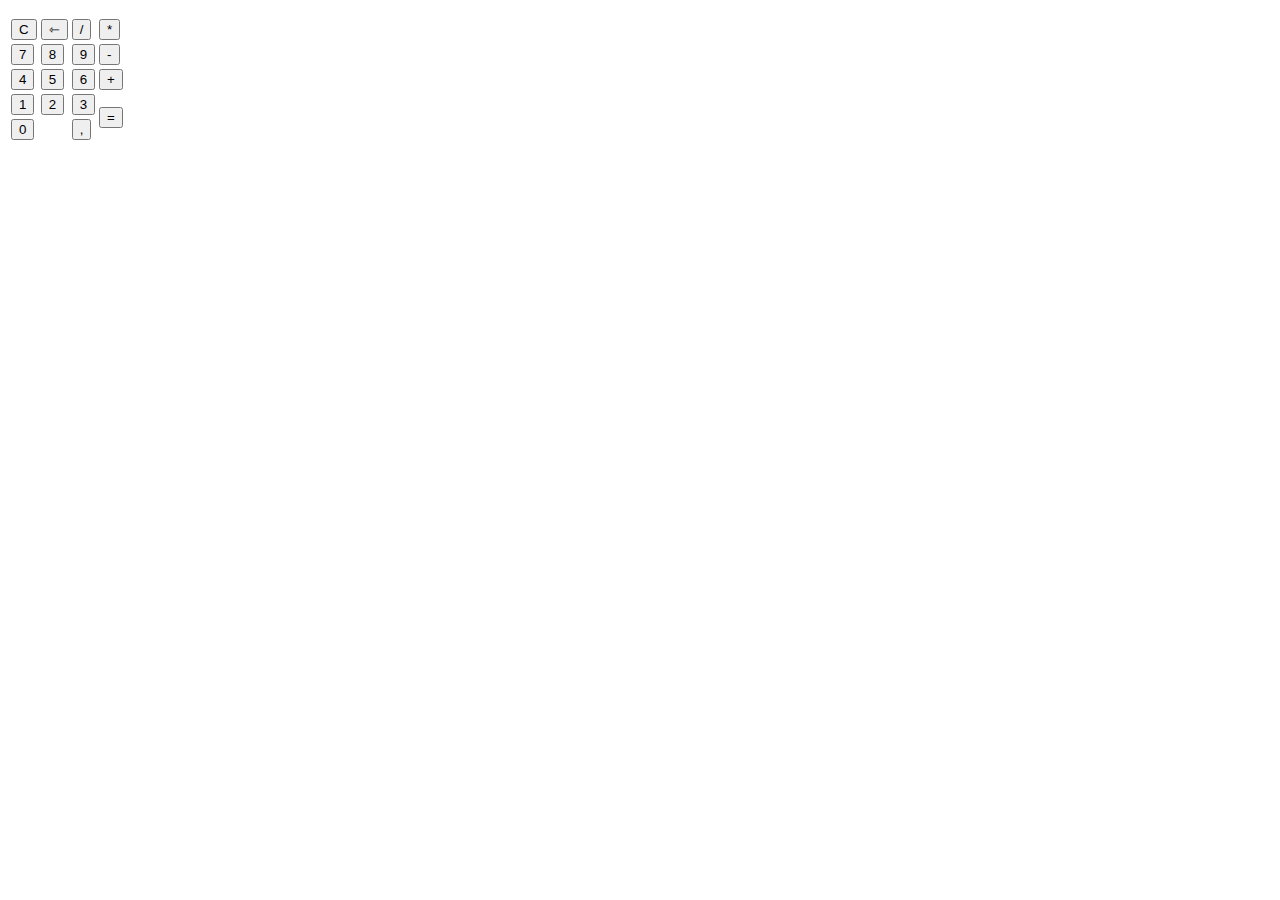
==== index.html @ f774d9b0 "changed index name to index" ====
<!DOCTYPE html>
<html lang="br">
<head>
    <meta charset="UTF-8">
    <meta name="viewport" content="width=device-width, initial-scale=1.0">
    <link rel="stylesheet" href="style/style.css">
    <title>Calculadora</title>
</head>
<body>
    <div id="Fundo">
        <main id="Calculadora">
            <p id="Resultado"></p>
            <table>
                <tr>
                    <td><button onclick="clean()">C</button></td>
                    <td><button onclick="del()">&loarr;</button></td>
                    <td><button onclick="insert ('/')">/</button></td>
                    <td><button onclick="insert ('*')">*</button></td>
                </tr>
                <tr>
                    <td><button onclick="insert ('7')">7</button></td>
                    <td><button onclick="insert ('8')">8</button></td>
                    <td><button onclick="insert ('9')">9</button></td>
                    <td><button onclick="insert ('-')">-</button></td>
                </tr>
                <tr>
                    <td><button onclick="insert ('4')">4</button></td>
                    <td><button onclick="insert ('5')">5</button></td>
                    <td><button onclick="insert ('6')">6</button></td>
                    <td><button onclick="insert ('+')">+</button></td>
                </tr>
                <tr>
                    <td><button onclick="insert ('1')">1</button></td>
                    <td><button onclick="insert ('2')">2</button></td>
                    <td><button onclick="insert ('3')">3</button></td>
                    <td rowspan="2"><button id="ButtonE" onclick="calcular()">=</button></td>
                </tr>
                <tr>
                    <td colspan="2"><button id="Button0"  onclick="insert ('0')">0</button></td>
                    <td><button onclick="insert (',')">,</buttonid=></td>
                </tr>
            </table>
        </main>
    </div>
    <script>
        function insert(num) {
            var numero = document.getElementById('Resultado').innerHTML;
            document.getElementById('Resultado').innerHTML = numero + num;
        }
        function clean() {
            document.getElementById('Resultado').innerHTML = "";
        }
        function del() {
            var resultado = document.getElementById('Resultado').innerHTML;
            document.getElementById('Resultado').innerHTML = resultado.substring(0, resultado.length -1);
        }
        function calcular() {
            var resultado = document.getElementById('Resultado').innerHTML;
            if(resultado) {
                document.getElementById('Resultado').innerHTML = eval(resultado);
            }
            else {
                document.getElementById('Resultado').innerHTML = '0'
            }
        }
    </script>
</body>
</html>
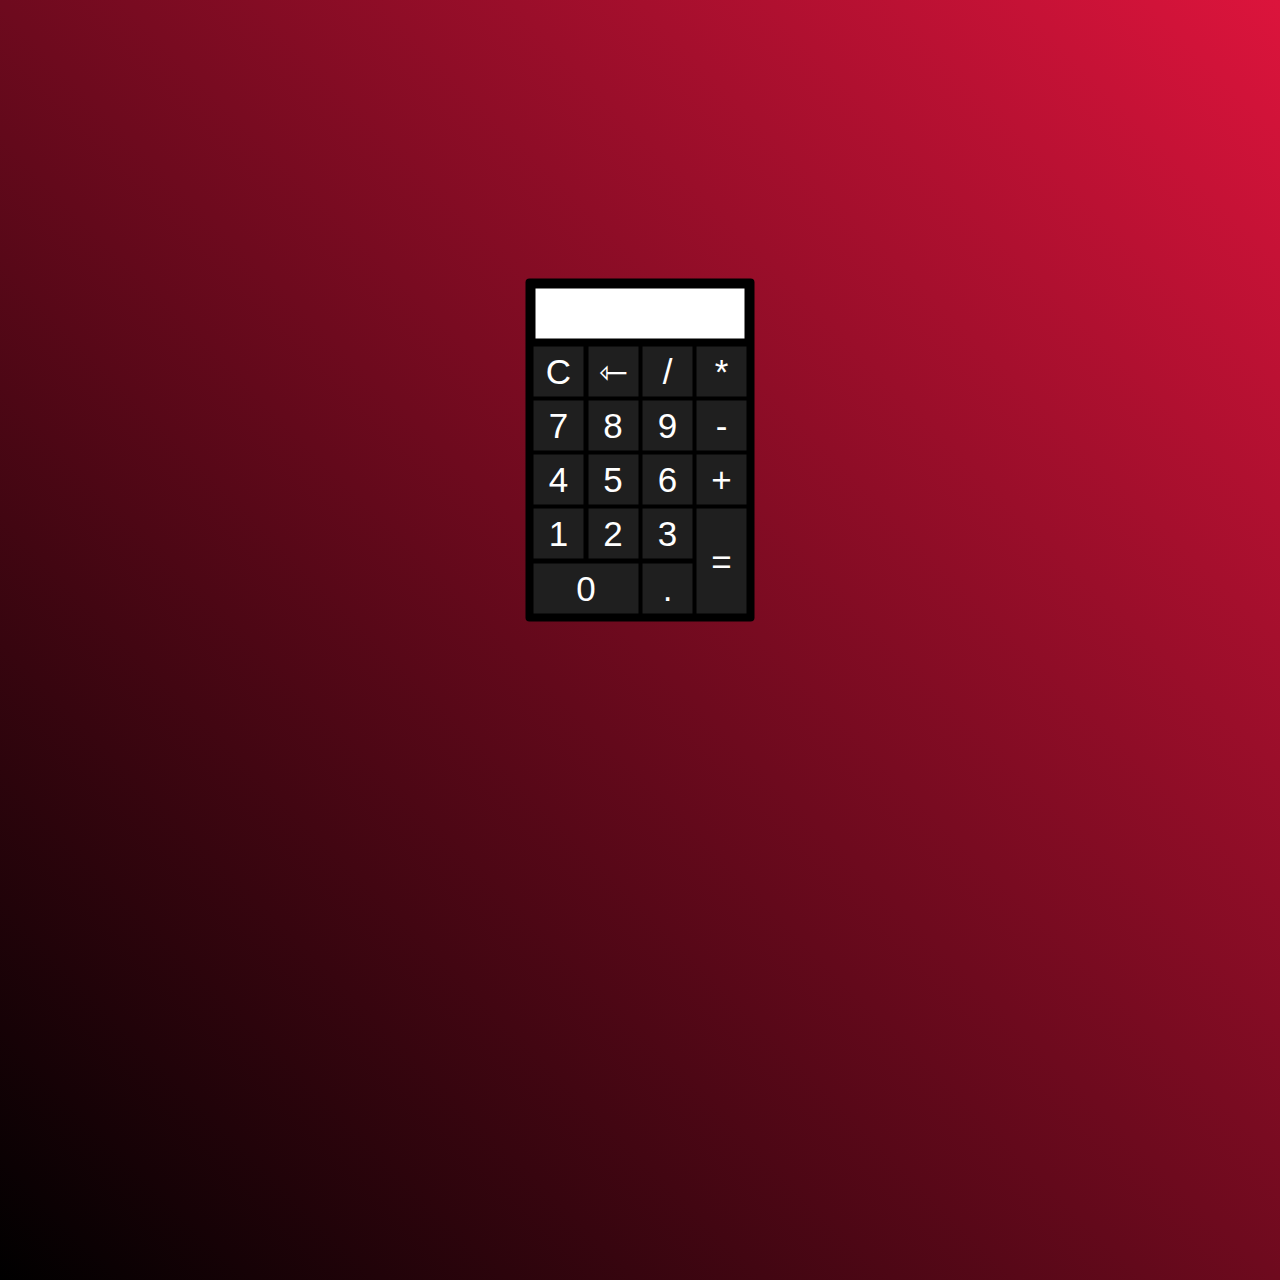
==== commit 386ed839: "bug vorrection" ====
--- a/index.html
+++ b/index.html
@@ -1,9 +1,9 @@
 <!DOCTYPE html>
-<html lang="br">
+<html lang="pt-br">
 <head>
     <meta charset="UTF-8">
     <meta name="viewport" content="width=device-width, initial-scale=1.0">
-    <link rel="stylesheet" href="style/style.css">
+    <link rel="stylesheet" href="Style/style.css">
     <title>Calculadora</title>
 </head>
 <body>
@@ -37,7 +37,7 @@
                 </tr>
                 <tr>
                     <td colspan="2"><button id="Button0"  onclick="insert ('0')">0</button></td>
-                    <td><button onclick="insert (',')">,</buttonid=></td>
+                    <td><button onclick="insert ('.')">.</buttonid=></td>
                 </tr>
             </table>
         </main>
--- a/Style/style.css
+++ b/Style/style.css
@@ -0,0 +1,49 @@
+@charset "UTF-8";
+
+* {
+    margin: 0;
+    padding: 0;    
+}
+#Fundo {
+    background-image: linear-gradient(45deg, black, crimson);
+    height: 100vw;
+}
+#Calculadora {
+    background-color: black;
+    color: white;
+    position: absolute;
+    top: 50%;
+    left: 50%;
+    transform: translate(-50%, -50%);
+    border-radius: 4px;
+    padding: 5px;
+}
+#Resultado {
+    background-color: white;
+    color: black;
+    height: 50px;
+    font-size: 30px;
+    text-align: right;
+    margin: 5px;
+}
+button {
+    background-color: rgb(31, 31, 31);
+    color: white;
+    width: 50px;
+    height: 50px;
+    font-size: 35px;
+    margin: 1px;
+    border: none;
+    cursor: pointer;
+    
+}
+#Button0 {
+    width: 105px;
+}
+#ButtonE {
+    height: 105px;
+}
+button:hover {
+    background-color: black;
+
+}
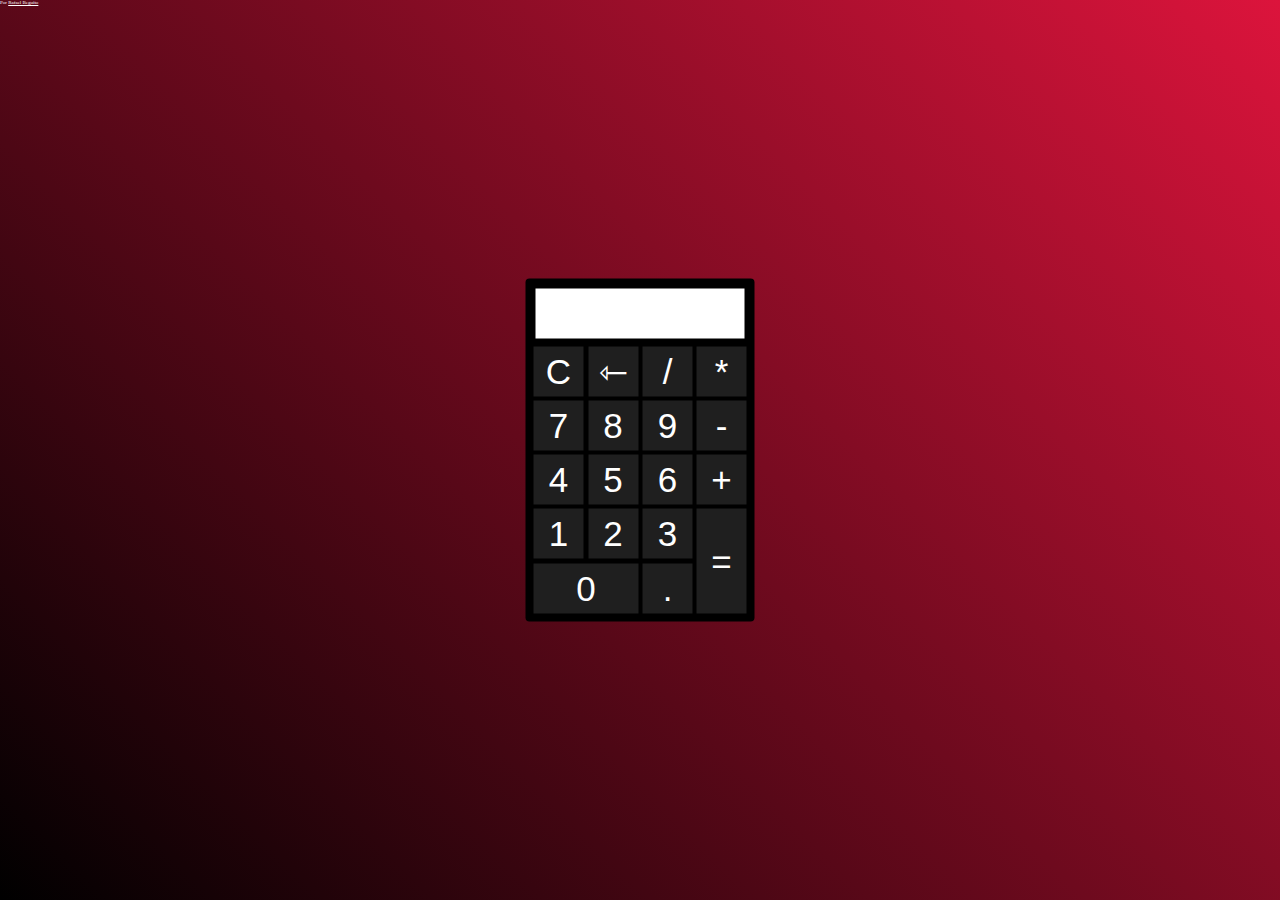
==== commit 245c199b: "added link to linkedin" ====
--- a/index.html
+++ b/index.html
@@ -41,6 +41,9 @@
                 </tr>
             </table>
         </main>
+        <footer>
+            <span class="Footer">Por</span> <a class="Footer" href="https://www.linkedin.com/in/rafael-b-76231a141/" target="blank" rel="external">Rafael Beguito</a>
+        </footer>
     </div>
     <script>
         function insert(num) {
--- a/Style/style.css
+++ b/Style/style.css
@@ -6,7 +6,7 @@
 }
 #Fundo {
     background-image: linear-gradient(45deg, black, crimson);
-    height: 100vw;
+    height: 100vh;
 }
 #Calculadora {
     background-color: black;
@@ -47,3 +47,13 @@
     background-color: black;
 
 }
+footer {
+    font-size: 5px;
+    color: white;
+}
+link {
+    color: white;
+}
+a {
+    color: white;
+}